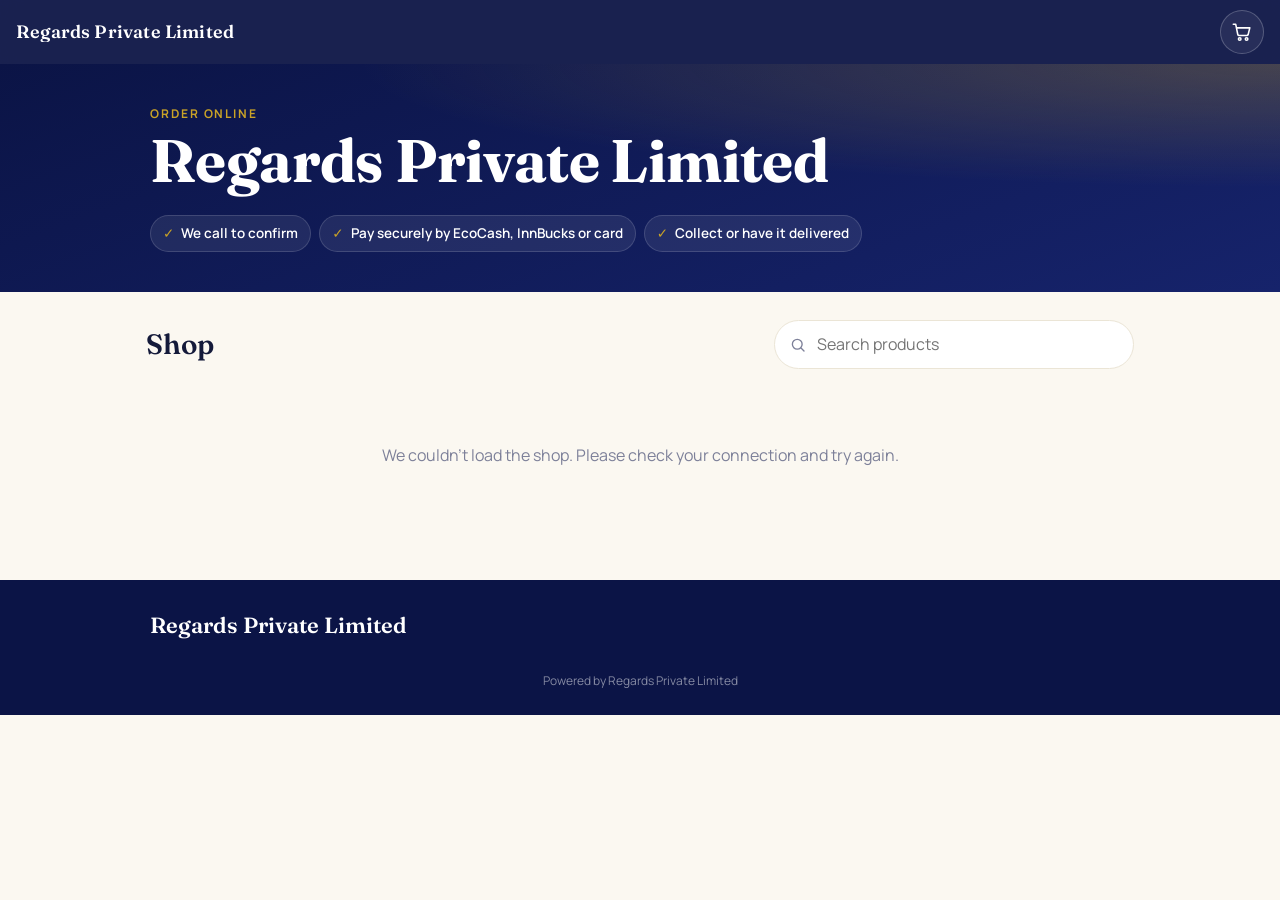
==== index.html @ db46bc03 "Regards Private Limited online shop" ====
<!doctype html>
<html lang="en">
<head>
  <meta charset="utf-8">
  <meta name="viewport" content="width=device-width, initial-scale=1, viewport-fit=cover">
  <title>Regards Private Limited · Order online</title>
  <meta name="description" content="Order from Regards Private Limited online. We call to confirm, then you pay securely by EcoCash, InnBucks or card.">
  <meta name="theme-color" content="#0B1446">

  <!-- The card a link shows on WhatsApp, Facebook and Instagram. -->
  <meta property="og:type" content="website">
  <meta property="og:title" content="Regards Private Limited · Order online">
  <meta property="og:description" content="Order from Regards Private Limited online. We call to confirm, then you pay securely by EcoCash, InnBucks or card.">
  <meta property="og:image" content="https://skiff1.github.io/shop/share.png">
  <meta property="og:url" content="https://skiff1.github.io/shop/">
  <meta name="twitter:card" content="summary_large_image">

  <link rel="icon" href="icon.png">
  <link rel="preconnect" href="https://fonts.googleapis.com">
  <link rel="preconnect" href="https://fonts.gstatic.com" crossorigin>
  <link href="https://fonts.googleapis.com/css2?family=Fraunces:opsz,wght@9..144,500;9..144,600;9..144,700&family=Manrope:wght@400;500;600;700&display=swap" rel="stylesheet">
  <link rel="stylesheet" href="shop.css">
</head>
<body>
  <header class="bar" id="top">
    <a class="brand" href="#top" aria-label="Back to the top">
      <img class="brand-logo" id="logo" alt="" hidden>
      <span class="brand-name" id="brand-name">Regards Private Limited</span>
    </a>
    <button class="basket-button" id="open-basket" type="button" aria-label="Open your basket">
      <svg viewBox="0 0 24 24" aria-hidden="true"><path d="M2.5 3.5h2.6l2.3 11.2a1.5 1.5 0 0 0 1.5 1.2h8.3a1.5 1.5 0 0 0 1.5-1.1l1.8-7.3H6"/><circle cx="9.5" cy="19.6" r="1.4"/><circle cx="17" cy="19.6" r="1.4"/></svg>
      <span class="basket-count" id="basket-count" hidden>0</span>
    </button>
  </header>

  <main>
    <section class="hero">
      <p class="eyebrow" id="branch-name">Order online</p>
      <h1 id="shop-name">Regards Private Limited</h1>
      <p class="tagline" id="tagline"></p>
      <ul class="promises">
        <li><span aria-hidden="true">✓</span> We call to confirm</li>
        <li><span aria-hidden="true">✓</span> Pay securely by EcoCash, InnBucks or card</li>
        <li><span aria-hidden="true">✓</span> Collect or have it delivered</li>
      </ul>
    </section>

    <section class="catalogue" aria-labelledby="catalogue-title">
      <div class="catalogue-head">
        <h2 id="catalogue-title">Shop</h2>
        <label class="search">
          <svg viewBox="0 0 24 24" aria-hidden="true"><circle cx="11" cy="11" r="6.5"/><path d="m16 16 4 4"/></svg>
          <input id="search" type="search" placeholder="Search products" autocomplete="off" aria-label="Search products">
        </label>
      </div>
      <div class="grid" id="grid" aria-live="polite">
        <div class="skeleton"></div><div class="skeleton"></div><div class="skeleton"></div><div class="skeleton"></div>
      </div>
      <p class="empty" id="empty" hidden></p>
    </section>
  </main>

  <footer class="footer" id="footer">
    <div class="footer-inner">
      <div>
        <p class="footer-name" id="footer-name">Regards Private Limited</p>
        <p class="footer-address" id="footer-address"></p>
      </div>
      <div class="footer-actions" id="footer-actions"></div>
    </div>
    <p class="powered">Powered by Regards Private Limited</p>
  </footer>

  <!-- The basket, sliding up from the bottom. -->
  <div class="scrim" id="scrim" hidden></div>
  <aside class="sheet" id="sheet" aria-labelledby="sheet-title" aria-modal="true" role="dialog" hidden>
    <div class="sheet-handle" aria-hidden="true"></div>
    <div class="sheet-head">
      <h2 id="sheet-title">Your basket</h2>
      <button class="close" id="close-basket" type="button" aria-label="Close">×</button>
    </div>

    <div id="basket-view">
      <ul class="lines" id="lines"></ul>
      <p class="basket-empty" id="basket-empty">Your basket is empty. Add something you like.</p>
      <div class="total-row" id="total-row"><span>Total</span><strong id="total">0.00</strong></div>

      <form class="checkout" id="checkout" novalidate>
        <h3>Your details</h3>
        <label>Name<input name="name" autocomplete="name" required maxlength="80"></label>
        <label>Phone number<input name="phone" type="tel" inputmode="tel" autocomplete="tel" required placeholder="077 123 4567"></label>
        <label>Email <span class="optional">(optional)</span><input name="email" type="email" autocomplete="email" maxlength="120"></label>
        <fieldset class="choice">
          <legend>How would you like it?</legend>
          <label><input type="radio" name="how" value="collect" checked> Collect</label>
          <label><input type="radio" name="how" value="deliver"> Deliver</label>
        </fieldset>
        <label id="address-field" hidden>Delivery address<textarea name="address" rows="2" maxlength="200" autocomplete="street-address"></textarea></label>
        <label>Anything we should know? <span class="optional">(optional)</span><textarea name="note" rows="2" maxlength="300"></textarea></label>
        <p class="form-error" id="form-error" role="alert" hidden></p>
        <button class="primary" id="place" type="submit">Place order</button>
        <p class="fine">No payment now. We'll call you to confirm, then send a secure Paynow link.</p>
      </form>
    </div>

    <div class="done" id="done" hidden>
      <div class="done-mark" aria-hidden="true">✓</div>
      <h3>Thank you!</h3>
      <p id="done-text"></p>
      <button class="primary" id="done-close" type="button">Keep shopping</button>
    </div>
  </aside>

  <div class="toast" id="toast" role="status" hidden></div>

  <script src="config.js"></script>
  <script src="shop.js"></script>
</body>
</html>
---- shop.css ----
/* The online shop page: deep navy and gold on warm ivory, as the shop's
   own app. Fraunces for headings, Manrope for everything read. */

:root {
  --ink: #141a3a;
  --ink-soft: #4a5072;
  --muted: #7d8099;
  --paper: #fbf8f1;
  --card: #ffffff;
  --line: #ebe5d6;
  --navy: #0b1446;
  --navy-2: #16236b;
  --gold: #c9a227;
  --gold-soft: #f4ead0;
  --good: #1f7a4d;
  --bad: #b3261e;
  --radius: 18px;
  --shadow: 0 1px 2px rgba(20, 26, 58, .05), 0 8px 24px rgba(20, 26, 58, .07);
  --display: "Fraunces", Georgia, "Times New Roman", serif;
  --body: "Manrope", system-ui, -apple-system, "Segoe UI", Roboto, sans-serif;
}

* { box-sizing: border-box; }
html { -webkit-text-size-adjust: 100%; scroll-behavior: smooth; }
body {
  margin: 0;
  font: 400 16px/1.55 var(--body);
  color: var(--ink);
  background: var(--paper);
  -webkit-font-smoothing: antialiased;
}
img { display: block; max-width: 100%; }
button, input, textarea { font: inherit; color: inherit; }
button { cursor: pointer; }
[hidden] { display: none !important; }

/* --- The bar --- */
.bar {
  position: sticky; top: 0; z-index: 20;
  display: flex; align-items: center; justify-content: space-between;
  padding: 10px max(16px, env(safe-area-inset-left));
  background: rgba(11, 20, 70, .94);
  backdrop-filter: saturate(1.4) blur(10px);
  -webkit-backdrop-filter: saturate(1.4) blur(10px);
  color: #fff;
}
.brand { display: flex; align-items: center; gap: 10px; color: inherit; text-decoration: none; min-width: 0; }
.brand-logo { height: 34px; width: auto; max-width: 120px; object-fit: contain; border-radius: 8px; background: #fff; padding: 3px; }
.brand-name { font: 600 18px/1.1 var(--display); letter-spacing: .01em; white-space: nowrap; overflow: hidden; text-overflow: ellipsis; }
.basket-button {
  position: relative; display: grid; place-items: center;
  width: 44px; height: 44px; border-radius: 50%;
  border: 1px solid rgba(255, 255, 255, .22); background: rgba(255, 255, 255, .06);
  transition: background .2s;
}
.basket-button:hover { background: rgba(255, 255, 255, .14); }
.basket-button svg { width: 22px; height: 22px; fill: none; stroke: #fff; stroke-width: 1.7; stroke-linejoin: round; stroke-linecap: round; }
.basket-count {
  position: absolute; top: -4px; right: -4px; min-width: 20px; height: 20px; padding: 0 6px;
  border-radius: 10px; background: var(--gold); color: var(--navy);
  font: 700 12px/20px var(--body); text-align: center;
}
.basket-count.bump { animation: bump .35s ease; }
@keyframes bump { 40% { transform: scale(1.35); } }

/* --- The hero --- */
.hero {
  position: relative; overflow: hidden;
  padding: 44px max(20px, calc((100% - 980px) / 2)) 40px;
  background:
    radial-gradient(120% 90% at 100% 0%, rgba(201, 162, 39, .28), transparent 60%),
    linear-gradient(160deg, var(--navy) 0%, var(--navy-2) 100%);
  color: #fff;
}
.eyebrow { margin: 0 0 10px; font: 700 12px/1 var(--body); letter-spacing: .16em; text-transform: uppercase; color: var(--gold); }
.hero h1 { margin: 0; font: 700 clamp(34px, 9vw, 60px)/1.02 var(--display); letter-spacing: -.01em; }
.tagline { margin: 14px 0 0; max-width: 38ch; font-size: clamp(17px, 4.4vw, 20px); color: rgba(255, 255, 255, .86); }
.tagline:empty { display: none; }
.promises { display: flex; flex-wrap: wrap; gap: 8px; list-style: none; padding: 0; margin: 24px 0 0; }
.promises li {
  font-size: 13.5px; font-weight: 600; padding: 7px 12px; border-radius: 999px;
  background: rgba(255, 255, 255, .08); border: 1px solid rgba(255, 255, 255, .14);
}
.promises span { color: var(--gold); margin-right: 4px; }

/* --- The catalogue --- */
.catalogue { max-width: 1020px; margin: 0 auto; padding: 28px 16px 56px; }
.catalogue-head > * { min-width: 0; }
.catalogue-head { display: flex; flex-wrap: wrap; align-items: center; justify-content: space-between; gap: 12px; margin-bottom: 18px; }
.catalogue-head h2 { margin: 0; font: 600 28px/1.1 var(--display); }
.search {
  display: flex; align-items: center; gap: 8px; flex: 1 1 220px; max-width: 360px;
  padding: 10px 14px; border-radius: 999px; background: var(--card); border: 1px solid var(--line);
}
.search:focus-within { border-color: var(--gold); box-shadow: 0 0 0 3px var(--gold-soft); }
.search svg { width: 18px; height: 18px; flex: none; fill: none; stroke: var(--muted); stroke-width: 1.8; stroke-linecap: round; }
.search input { flex: 1; min-width: 0; border: 0; outline: 0; background: transparent; }

.grid { display: grid; gap: 14px; grid-template-columns: repeat(2, minmax(0, 1fr)); }
@media (min-width: 680px) { .grid { grid-template-columns: repeat(3, minmax(0, 1fr)); gap: 18px; } }
@media (min-width: 980px) { .grid { grid-template-columns: repeat(4, minmax(0, 1fr)); } }

.product {
  display: flex; flex-direction: column; overflow: hidden;
  background: var(--card); border-radius: var(--radius); box-shadow: var(--shadow);
  transition: transform .2s ease, box-shadow .2s ease;
  animation: rise .4s ease both;
}
.product:hover { transform: translateY(-2px); box-shadow: 0 2px 4px rgba(20, 26, 58, .06), 0 14px 32px rgba(20, 26, 58, .1); }
@keyframes rise { from { opacity: 0; transform: translateY(8px); } }
.photo { position: relative; aspect-ratio: 1 / 1; background: #f3efe4; }
.photo img { width: 100%; height: 100%; object-fit: cover; opacity: 0; transition: opacity .35s; }
.photo img.loaded { opacity: 1; }
.placeholder {
  position: absolute; inset: 0; display: grid; place-items: center; padding: 14px; text-align: center;
  background: linear-gradient(150deg, #f6f0e0, #ede4cc);
  font: 600 clamp(40px, 12vw, 64px)/1 var(--display); color: #b3922e; letter-spacing: .02em;
}
.sold-out-tag {
  position: absolute; left: 10px; top: 10px; padding: 4px 9px; border-radius: 999px;
  background: rgba(20, 26, 58, .82); color: #fff; font-size: 11.5px; font-weight: 700; letter-spacing: .04em;
}
.product.out .photo img, .product.out .placeholder { filter: grayscale(.85); opacity: .6; }
.product-body { display: flex; flex-direction: column; gap: 6px; padding: 12px 14px 14px; flex: 1; }
.product-name { margin: 0; font-weight: 600; font-size: 15px; line-height: 1.3; display: -webkit-box; -webkit-line-clamp: 2; -webkit-box-orient: vertical; overflow: hidden; }
.product-foot { margin-top: auto; display: flex; align-items: center; justify-content: space-between; gap: 8px; }
.price { font: 700 17px/1 var(--body); }
.add {
  flex: none; height: 36px; padding: 0 14px; border-radius: 999px; border: 0;
  background: var(--navy); color: #fff; font-weight: 700; font-size: 14px;
  transition: background .15s, transform .1s;
}
.add:hover { background: var(--navy-2); }
.add:active { transform: scale(.96); }
.add.in { background: var(--gold); color: var(--navy); }
.add:disabled { background: #e6e2d8; color: var(--muted); cursor: not-allowed; }

.skeleton { aspect-ratio: 3 / 4; border-radius: var(--radius); background: linear-gradient(100deg, #f0ebde 40%, #f8f4ea 50%, #f0ebde 60%) 0 0 / 300% 100%; animation: shimmer 1.3s linear infinite; }
@keyframes shimmer { to { background-position: -150% 0; } }
.empty { text-align: center; color: var(--muted); padding: 40px 0; }

/* --- The footer --- */
.footer { background: var(--navy); color: rgba(255, 255, 255, .8); padding: 32px 20px calc(24px + env(safe-area-inset-bottom)); }
.footer-inner { max-width: 980px; margin: 0 auto; display: flex; flex-wrap: wrap; gap: 20px; justify-content: space-between; align-items: flex-start; }
.footer-name { margin: 0; font: 600 22px/1.2 var(--display); color: #fff; }
.footer-address { margin: 6px 0 0; white-space: pre-line; font-size: 14px; }
.footer-actions { display: flex; flex-wrap: wrap; gap: 10px; }
.chip-link {
  display: inline-flex; align-items: center; gap: 8px; padding: 10px 16px; border-radius: 999px;
  color: #fff; text-decoration: none; font-weight: 600; font-size: 14px;
  border: 1px solid rgba(255, 255, 255, .25);
}
.chip-link:hover { background: rgba(255, 255, 255, .08); }
.chip-link.whatsapp { background: #1f9d55; border-color: #1f9d55; }
.powered { max-width: 980px; margin: 28px auto 0; font-size: 12px; color: rgba(255, 255, 255, .5); text-align: center; }

/* --- The basket sheet --- */
.scrim { position: fixed; inset: 0; z-index: 30; background: rgba(11, 20, 70, .45); animation: fade .2s ease; }
@keyframes fade { from { opacity: 0; } }
.sheet {
  position: fixed; z-index: 31; left: 0; right: 0; bottom: 0;
  max-height: 92vh; overflow-y: auto; overscroll-behavior: contain;
  background: var(--paper); border-radius: 24px 24px 0 0;
  padding: 8px 18px calc(22px + env(safe-area-inset-bottom));
  box-shadow: 0 -10px 40px rgba(11, 20, 70, .25);
  animation: up .28s cubic-bezier(.2, .8, .2, 1);
}
@media (min-width: 680px) { .sheet { left: auto; right: 20px; bottom: 20px; width: 440px; border-radius: 24px; max-height: calc(100vh - 40px); } }
@keyframes up { from { transform: translateY(40px); opacity: 0; } }
.sheet-handle { width: 40px; height: 4px; border-radius: 2px; background: #d9d2bf; margin: 4px auto 10px; }
@media (min-width: 680px) { .sheet-handle { display: none; } }
.sheet-head { display: flex; align-items: center; justify-content: space-between; }
.sheet-head h2 { margin: 0; font: 600 24px/1.2 var(--display); }
.close { width: 38px; height: 38px; border-radius: 50%; border: 0; background: #efe9da; font-size: 22px; line-height: 1; }

.lines { list-style: none; padding: 0; margin: 14px 0 0; }
.line { display: grid; grid-template-columns: 52px 1fr auto; gap: 12px; align-items: center; padding: 10px 0; border-bottom: 1px solid var(--line); }
.line-thumb { width: 52px; height: 52px; border-radius: 12px; overflow: hidden; background: #efe8d6; display: grid; place-items: center; font: 600 18px var(--display); color: #8a7330; }
.line-thumb img { width: 100%; height: 100%; object-fit: cover; }
.line-name { font-weight: 600; font-size: 14.5px; line-height: 1.3; }
.line-price { font-size: 13px; color: var(--muted); }
.stepper { display: inline-flex; align-items: center; border: 1px solid var(--line); border-radius: 999px; background: var(--card); }
.stepper button { width: 32px; height: 32px; border: 0; background: transparent; font-size: 18px; line-height: 1; }
.stepper span { min-width: 22px; text-align: center; font-weight: 700; font-size: 14px; }
.basket-empty { color: var(--muted); padding: 18px 0 6px; }
.total-row { display: flex; justify-content: space-between; align-items: baseline; padding: 14px 0 4px; font-size: 17px; }
.total-row strong { font-size: 22px; }

.checkout { margin-top: 14px; display: grid; gap: 12px; }
.checkout h3 { margin: 6px 0 0; font: 600 19px/1.2 var(--display); }
.checkout label { display: grid; gap: 5px; font-size: 13.5px; font-weight: 600; color: var(--ink-soft); }
.optional { font-weight: 400; color: var(--muted); }
.checkout input:not([type=radio]), .checkout textarea {
  width: 100%; padding: 12px 14px; border-radius: 12px; border: 1px solid var(--line); background: var(--card);
  font-size: 16px; font-weight: 400; color: var(--ink); outline: 0; resize: vertical;
}
.checkout input:focus, .checkout textarea:focus { border-color: var(--gold); box-shadow: 0 0 0 3px var(--gold-soft); }
.choice { border: 0; padding: 0; margin: 0; display: flex; gap: 8px; }
.choice legend { font-size: 13.5px; font-weight: 600; color: var(--ink-soft); margin-bottom: 6px; padding: 0; }
.choice label { flex: 1; display: flex; align-items: center; justify-content: center; gap: 8px; padding: 11px; border-radius: 12px; border: 1px solid var(--line); background: var(--card); color: var(--ink); cursor: pointer; }
.choice label:has(input:checked) { border-color: var(--navy); box-shadow: inset 0 0 0 1px var(--navy); }
.choice input { accent-color: var(--navy); }
.form-error { margin: 0; padding: 10px 12px; border-radius: 10px; background: #fbeceb; color: var(--bad); font-size: 14px; font-weight: 600; }
.primary {
  height: 52px; border: 0; border-radius: 14px; background: var(--navy); color: #fff;
  font-weight: 700; font-size: 16px; letter-spacing: .01em; transition: background .15s;
}
.primary:hover { background: var(--navy-2); }
.primary:disabled { opacity: .55; cursor: wait; }
.fine { margin: 0; text-align: center; font-size: 13px; color: var(--muted); }

.done { text-align: center; padding: 24px 6px 8px; }
.done-mark { width: 64px; height: 64px; margin: 0 auto 12px; border-radius: 50%; display: grid; place-items: center; background: var(--gold-soft); color: var(--gold); font-size: 30px; font-weight: 700; }
.done h3 { margin: 0 0 6px; font: 600 26px/1.2 var(--display); }
.done p { color: var(--ink-soft); margin: 0 0 20px; }
.done .primary { width: 100%; }

.toast {
  position: fixed; left: 50%; bottom: calc(22px + env(safe-area-inset-bottom)); z-index: 40;
  transform: translateX(-50%); padding: 11px 18px; border-radius: 999px;
  background: var(--navy); color: #fff; font-weight: 600; font-size: 14px; box-shadow: var(--shadow);
  animation: up .25s ease;
}

@media (prefers-reduced-motion: reduce) {
  *, *::before, *::after { animation: none !important; transition: none !important; }
}
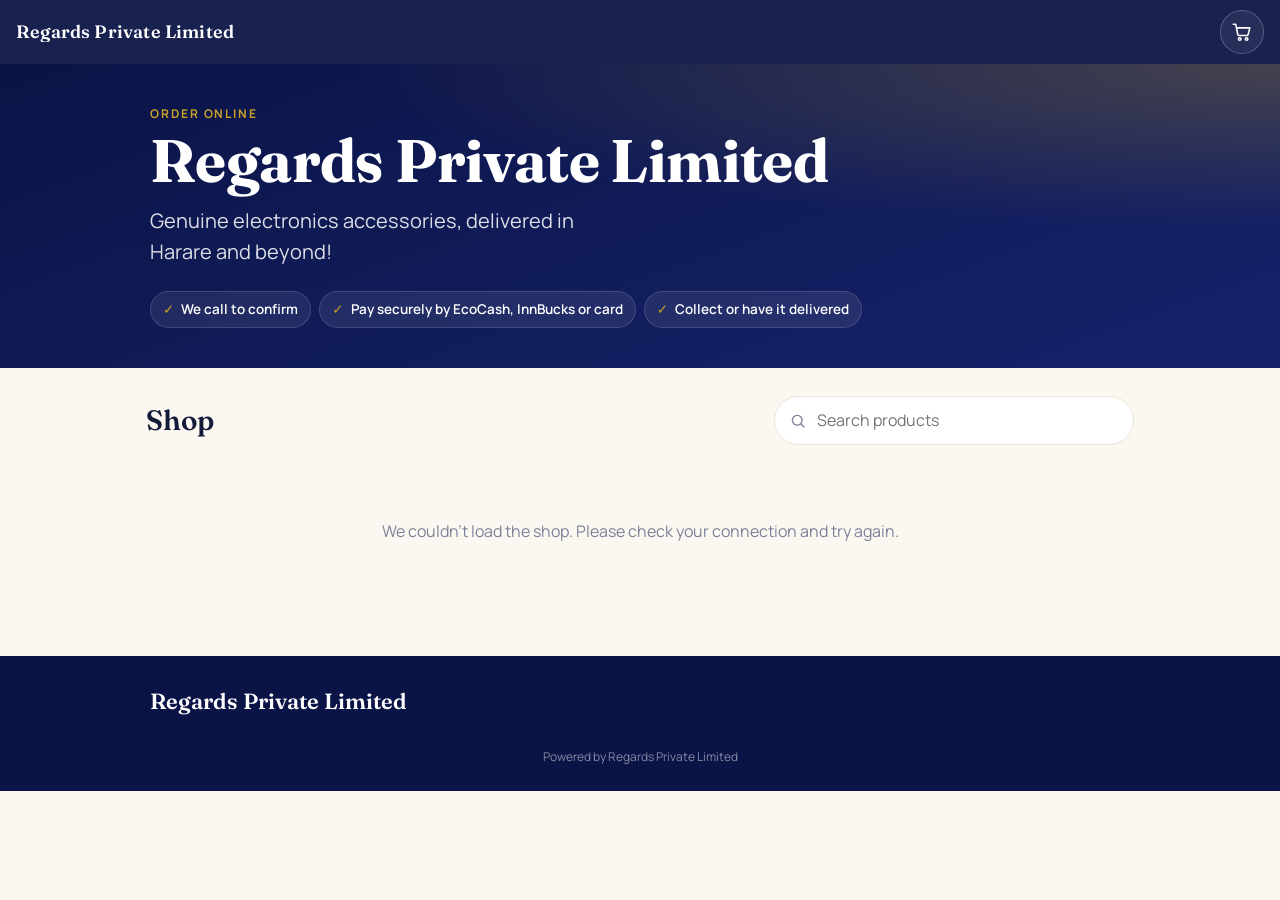
==== commit 1264780a: "Share card with the shop's tagline" ====
--- a/index.html
+++ b/index.html
@@ -4,13 +4,13 @@
   <meta charset="utf-8">
   <meta name="viewport" content="width=device-width, initial-scale=1, viewport-fit=cover">
   <title>Regards Private Limited · Order online</title>
-  <meta name="description" content="Order from Regards Private Limited online. We call to confirm, then you pay securely by EcoCash, InnBucks or card.">
+  <meta name="description" content="Genuine electronics accessories, delivered in Harare and beyond!">
   <meta name="theme-color" content="#0B1446">
 
   <!-- The card a link shows on WhatsApp, Facebook and Instagram. -->
   <meta property="og:type" content="website">
   <meta property="og:title" content="Regards Private Limited · Order online">
-  <meta property="og:description" content="Order from Regards Private Limited online. We call to confirm, then you pay securely by EcoCash, InnBucks or card.">
+  <meta property="og:description" content="Genuine electronics accessories, delivered in Harare and beyond!">
   <meta property="og:image" content="https://skiff1.github.io/shop/share.png">
   <meta property="og:url" content="https://skiff1.github.io/shop/">
   <meta name="twitter:card" content="summary_large_image">
@@ -37,7 +37,7 @@
     <section class="hero">
       <p class="eyebrow" id="branch-name">Order online</p>
       <h1 id="shop-name">Regards Private Limited</h1>
-      <p class="tagline" id="tagline"></p>
+      <p class="tagline" id="tagline">Genuine electronics accessories, delivered in Harare and beyond!</p>
       <ul class="promises">
         <li><span aria-hidden="true">✓</span> We call to confirm</li>
         <li><span aria-hidden="true">✓</span> Pay securely by EcoCash, InnBucks or card</li>
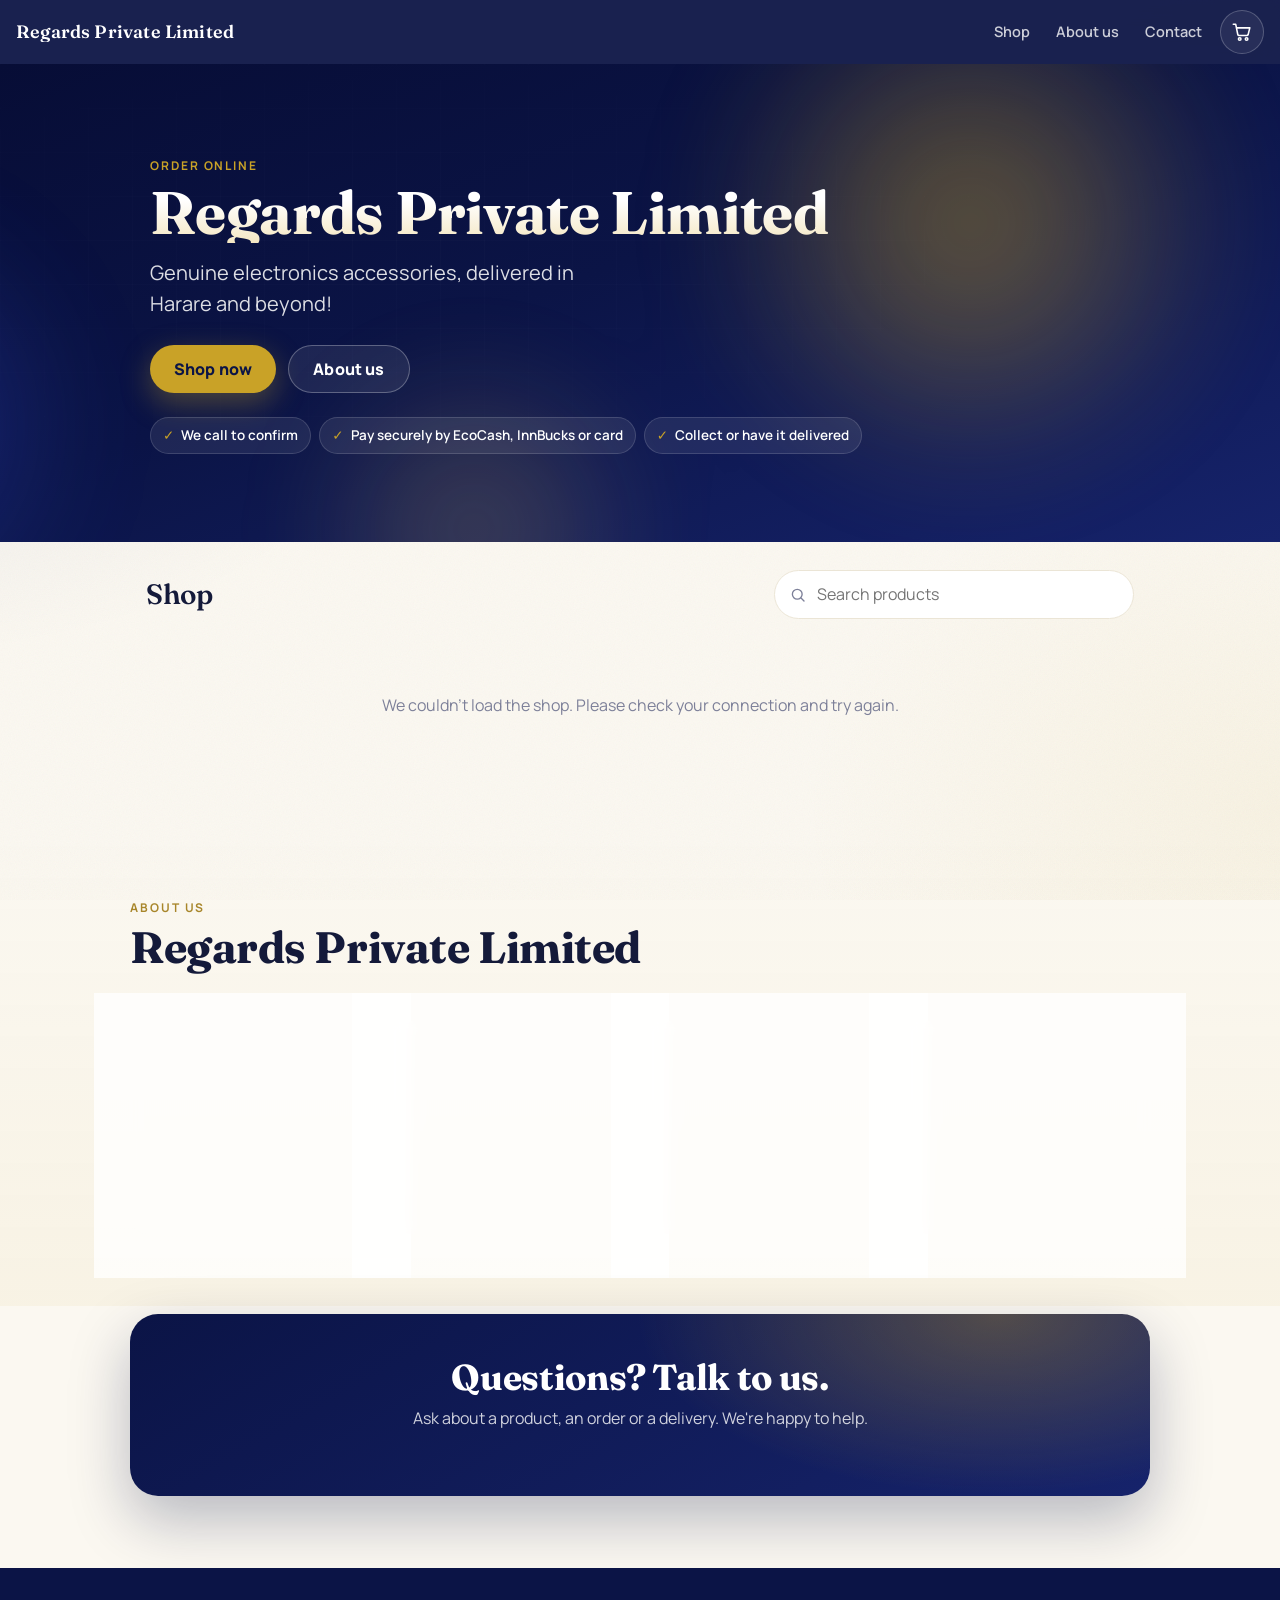
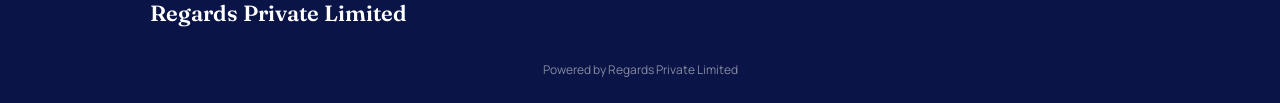
==== commit 7db78b93: "A fuller shop: about us, contact, motion and depth" ====
--- a/index.html
+++ b/index.html
@@ -27,6 +27,11 @@
       <img class="brand-logo" id="logo" alt="" hidden>
       <span class="brand-name" id="brand-name">Regards Private Limited</span>
     </a>
+    <nav class="nav" aria-label="Sections">
+      <a href="#shop">Shop</a>
+      <a href="#about">About us</a>
+      <a href="#contact">Contact</a>
+    </nav>
     <button class="basket-button" id="open-basket" type="button" aria-label="Open your basket">
       <svg viewBox="0 0 24 24" aria-hidden="true"><path d="M2.5 3.5h2.6l2.3 11.2a1.5 1.5 0 0 0 1.5 1.2h8.3a1.5 1.5 0 0 0 1.5-1.1l1.8-7.3H6"/><circle cx="9.5" cy="19.6" r="1.4"/><circle cx="17" cy="19.6" r="1.4"/></svg>
       <span class="basket-count" id="basket-count" hidden>0</span>
@@ -35,17 +40,26 @@
 
   <main>
     <section class="hero">
-      <p class="eyebrow" id="branch-name">Order online</p>
-      <h1 id="shop-name">Regards Private Limited</h1>
-      <p class="tagline" id="tagline">Genuine electronics accessories, delivered in Harare and beyond!</p>
-      <ul class="promises">
-        <li><span aria-hidden="true">✓</span> We call to confirm</li>
-        <li><span aria-hidden="true">✓</span> Pay securely by EcoCash, InnBucks or card</li>
-        <li><span aria-hidden="true">✓</span> Collect or have it delivered</li>
-      </ul>
+      <!-- Slowly drifting light behind the header, and a fine grid over it. -->
+      <div class="aurora" aria-hidden="true"><span></span><span></span><span></span></div>
+      <div class="hero-grid" aria-hidden="true"></div>
+      <div class="hero-inner">
+        <p class="eyebrow rise" id="branch-name">Order online</p>
+        <h1 class="rise" id="shop-name">Regards Private Limited</h1>
+        <p class="tagline rise" id="tagline">Genuine electronics accessories, delivered in Harare and beyond!</p>
+        <div class="hero-actions rise">
+          <a class="cta" href="#shop">Shop now</a>
+          <a class="cta ghost" href="#about">About us</a>
+        </div>
+        <ul class="promises rise">
+          <li><span aria-hidden="true">✓</span> We call to confirm</li>
+          <li><span aria-hidden="true">✓</span> Pay securely by EcoCash, InnBucks or card</li>
+          <li><span aria-hidden="true">✓</span> Collect or have it delivered</li>
+        </ul>
+      </div>
     </section>
 
-    <section class="catalogue" aria-labelledby="catalogue-title">
+    <section class="catalogue" id="shop" aria-labelledby="catalogue-title">
       <div class="catalogue-head">
         <h2 id="catalogue-title">Shop</h2>
         <label class="search">
@@ -57,6 +71,46 @@
         <div class="skeleton"></div><div class="skeleton"></div><div class="skeleton"></div><div class="skeleton"></div>
       </div>
       <p class="empty" id="empty" hidden></p>
+    </section>
+
+    <section class="about" id="about" aria-labelledby="about-title">
+      <div class="about-inner">
+        <div class="about-copy reveal">
+          <p class="eyebrow dark">About us</p>
+          <h2 id="about-title">Regards Private Limited</h2>
+          <div class="about-text" id="about-text"></div>
+        </div>
+        <ul class="values">
+          <li class="reveal">
+            <svg viewBox="0 0 24 24" aria-hidden="true"><path d="M12 3l7 3v5c0 4.5-3 8.3-7 10-4-1.7-7-5.5-7-10V6l7-3z"/><path d="m8.5 12 2.5 2.5 4.5-5"/></svg>
+            <h3>Genuine products</h3><p>The real thing, sold by a registered business.</p>
+          </li>
+          <li class="reveal">
+            <svg viewBox="0 0 24 24" aria-hidden="true"><path d="M5 4h4l2 5-2.5 1.5a11 11 0 0 0 5 5L15 13l5 2v4a2 2 0 0 1-2 2A16 16 0 0 1 3 6a2 2 0 0 1 2-2"/></svg>
+            <h3>We call to confirm</h3><p>A real person checks your order with you before anything is paid.</p>
+          </li>
+          <li class="reveal">
+            <svg viewBox="0 0 24 24" aria-hidden="true"><rect x="3" y="6" width="18" height="13" rx="2"/><path d="M3 10h18M7 15h4"/></svg>
+            <h3>Pay securely</h3><p>EcoCash, InnBucks or card, through a secure Paynow link.</p>
+          </li>
+          <li class="reveal">
+            <svg viewBox="0 0 24 24" aria-hidden="true"><path d="M3 7h11v9H3zM14 10h4l3 3v3h-7"/><circle cx="7" cy="17.5" r="1.8"/><circle cx="17" cy="17.5" r="1.8"/></svg>
+            <h3>Collect or delivered</h3><p>Pick it up at one of our shops, or have it brought to you.</p>
+          </li>
+        </ul>
+        <div class="shops reveal" id="shops" hidden>
+          <h3>Our shops</h3>
+          <ul id="shop-list"></ul>
+        </div>
+      </div>
+    </section>
+
+    <section class="contact" id="contact" aria-labelledby="contact-title">
+      <div class="contact-inner reveal">
+        <h2 id="contact-title">Questions? Talk to us.</h2>
+        <p>Ask about a product, an order or a delivery. We're happy to help.</p>
+        <div class="contact-actions" id="contact-actions"></div>
+      </div>
     </section>
   </main>
 
@@ -95,6 +149,8 @@
           <label><input type="radio" name="how" value="collect" checked> Collect</label>
           <label><input type="radio" name="how" value="deliver"> Deliver</label>
         </fieldset>
+        <label id="collect-field">Collect from<select name="collect" id="collect"></select></label>
+        <p class="form-note" id="collect-note" hidden></p>
         <label id="address-field" hidden>Delivery address<textarea name="address" rows="2" maxlength="200" autocomplete="street-address"></textarea></label>
         <label>Anything we should know? <span class="optional">(optional)</span><textarea name="note" rows="2" maxlength="300"></textarea></label>
         <p class="form-error" id="form-error" role="alert" hidden></p>
--- a/shop.css
+++ b/shop.css
@@ -121,6 +121,17 @@
   background: rgba(20, 26, 58, .82); color: #fff; font-size: 11.5px; font-weight: 700; letter-spacing: .04em;
 }
 .product.out .photo img, .product.out .placeholder { filter: grayscale(.85); opacity: .6; }
+.soon-tag {
+  position: absolute; left: 10px; top: 10px; padding: 4px 10px; border-radius: 999px;
+  background: var(--gold); color: var(--navy); font-size: 11.5px; font-weight: 800; letter-spacing: .05em;
+  text-transform: uppercase; box-shadow: 0 2px 8px rgba(201, 162, 39, .35);
+}
+.product.soon { outline: 1px solid rgba(201, 162, 39, .45); outline-offset: -1px; }
+.expected { margin: -2px 0 0; font-size: 12.5px; font-weight: 600; color: #8a7330; }
+.add.ask {
+  display: inline-flex; align-items: center; text-decoration: none; background: #1f9d55; color: #fff; font-size: 13px;
+}
+.add.ask:hover { background: #188647; }
 .product-body { display: flex; flex-direction: column; gap: 6px; padding: 12px 14px 14px; flex: 1; }
 .product-name { margin: 0; font-weight: 600; font-size: 15px; line-height: 1.3; display: -webkit-box; -webkit-line-clamp: 2; -webkit-box-orient: vertical; overflow: hidden; }
 .product-foot { margin-top: auto; display: flex; align-items: center; justify-content: space-between; gap: 8px; }
@@ -200,6 +211,11 @@
 .choice label { flex: 1; display: flex; align-items: center; justify-content: center; gap: 8px; padding: 11px; border-radius: 12px; border: 1px solid var(--line); background: var(--card); color: var(--ink); cursor: pointer; }
 .choice label:has(input:checked) { border-color: var(--navy); box-shadow: inset 0 0 0 1px var(--navy); }
 .choice input { accent-color: var(--navy); }
+.checkout select {
+  width: 100%; padding: 12px 14px; border-radius: 12px; border: 1px solid var(--line); background: var(--card);
+  font-size: 16px; font-weight: 400; color: var(--ink);
+}
+.form-note { margin: 0; font-size: 13.5px; color: #8a7330; font-weight: 600; }
 .form-error { margin: 0; padding: 10px 12px; border-radius: 10px; background: #fbeceb; color: var(--bad); font-size: 14px; font-weight: 600; }
 .primary {
   height: 52px; border: 0; border-radius: 14px; background: var(--navy); color: #fff;
@@ -225,3 +241,132 @@
 @media (prefers-reduced-motion: reduce) {
   *, *::before, *::after { animation: none !important; transition: none !important; }
 }
+
+/* Coming soon: the price, then the WhatsApp button on a row of its own. */
+.product.soon .product-foot { flex-wrap: wrap; row-gap: 8px; }
+.product.soon .add.ask { width: 100%; justify-content: center; }
+
+/* ====================================================================
+   Depth and motion: a page with atmosphere, not a flat form.
+   ==================================================================== */
+
+/* The page: warm ivory with soft glows and a fine grain, never flat. */
+body {
+  background:
+    radial-gradient(1200px 600px at 110% -10%, rgba(201, 162, 39, .10), transparent 60%),
+    radial-gradient(900px 500px at -10% 40%, rgba(22, 35, 107, .07), transparent 60%),
+    radial-gradient(800px 600px at 100% 90%, rgba(201, 162, 39, .07), transparent 60%),
+    var(--paper);
+  background-attachment: fixed;
+}
+body::before {
+  content: ""; position: fixed; inset: 0; z-index: 0; pointer-events: none; opacity: .05;
+  background-image: url("data:image/svg+xml;utf8,<svg xmlns='http://www.w3.org/2000/svg' width='160' height='160'><filter id='n'><feTurbulence type='fractalNoise' baseFrequency='.85' numOctaves='3' stitchTiles='stitch'/></filter><rect width='100%' height='100%' filter='url(%23n)'/></svg>");
+}
+main, .footer { position: relative; z-index: 1; }
+
+/* The bar: glassy, firmer once scrolled; section links on wider screens. */
+.bar { transition: background .3s ease, box-shadow .3s ease; }
+body.scrolled .bar { background: rgba(8, 14, 52, .97); box-shadow: 0 6px 24px rgba(8, 14, 52, .25); }
+.nav { display: none; gap: 26px; margin-left: auto; margin-right: 18px; }
+.nav a { color: rgba(255, 255, 255, .78); text-decoration: none; font-weight: 600; font-size: 14.5px; position: relative; }
+.nav a::after {
+  content: ""; position: absolute; left: 0; right: 0; bottom: -6px; height: 2px; border-radius: 2px;
+  background: var(--gold); transform: scaleX(0); transform-origin: left; transition: transform .25s ease;
+}
+.nav a:hover { color: #fff; }
+.nav a:hover::after { transform: scaleX(1); }
+@media (min-width: 720px) { .nav { display: flex; } }
+
+/* The hero: drifting aurora light under a fine grid. */
+.hero { padding: 0; isolation: isolate; background: linear-gradient(160deg, #070d36 0%, #0b1446 45%, #16236b 100%); }
+.hero-inner { position: relative; z-index: 2; padding: 64px max(20px, calc((100% - 980px) / 2)) 56px; }
+@media (min-width: 720px) { .hero-inner { padding-top: 96px; padding-bottom: 88px; } }
+.aurora { position: absolute; inset: -20%; z-index: 0; filter: blur(60px); opacity: .9; }
+.aurora span { position: absolute; border-radius: 50%; mix-blend-mode: screen; will-change: transform; }
+.aurora span:nth-child(1) { width: 46vmax; height: 46vmax; left: 52%; top: -6%; background: radial-gradient(circle, rgba(201, 162, 39, .55), transparent 65%); animation: drift-a 22s ease-in-out infinite alternate; }
+.aurora span:nth-child(2) { width: 40vmax; height: 40vmax; left: -8%; top: 30%; background: radial-gradient(circle, rgba(64, 98, 255, .42), transparent 65%); animation: drift-b 26s ease-in-out infinite alternate; }
+.aurora span:nth-child(3) { width: 30vmax; height: 30vmax; left: 30%; top: 55%; background: radial-gradient(circle, rgba(242, 203, 92, .30), transparent 65%); animation: drift-c 30s ease-in-out infinite alternate; }
+@keyframes drift-a { to { transform: translate(-14%, 12%) scale(1.15); } }
+@keyframes drift-b { to { transform: translate(18%, -10%) scale(1.1); } }
+@keyframes drift-c { to { transform: translate(-10%, -18%) scale(1.2); } }
+.hero-grid {
+  position: absolute; inset: 0; z-index: 1; opacity: .35;
+  background-image: linear-gradient(rgba(255, 255, 255, .05) 1px, transparent 1px),
+                    linear-gradient(90deg, rgba(255, 255, 255, .05) 1px, transparent 1px);
+  background-size: 44px 44px;
+  mask-image: radial-gradient(ellipse at 30% 40%, #000 0%, transparent 75%);
+  -webkit-mask-image: radial-gradient(ellipse at 30% 40%, #000 0%, transparent 75%);
+}
+.hero h1 { background: linear-gradient(180deg, #fff 30%, #f4e7c3 100%); -webkit-background-clip: text; background-clip: text; color: transparent; }
+.hero-actions { display: flex; flex-wrap: wrap; gap: 12px; margin-top: 26px; }
+.cta {
+  display: inline-flex; align-items: center; justify-content: center; height: 48px; padding: 0 24px; border-radius: 999px;
+  background: var(--gold); color: var(--navy); font-weight: 800; text-decoration: none; letter-spacing: .01em;
+  box-shadow: 0 10px 30px rgba(201, 162, 39, .35); transition: transform .2s ease, box-shadow .2s ease;
+}
+.cta:hover { transform: translateY(-2px); box-shadow: 0 14px 36px rgba(201, 162, 39, .45); }
+.cta.ghost { background: rgba(255, 255, 255, .08); color: #fff; border: 1px solid rgba(255, 255, 255, .28); box-shadow: none; }
+.cta.ghost:hover { background: rgba(255, 255, 255, .14); }
+
+/* Entrance: the hero's lines rise in, one after another. */
+.rise { opacity: 0; transform: translateY(18px); transition: opacity .8s cubic-bezier(.2, .8, .2, 1), transform .8s cubic-bezier(.2, .8, .2, 1); }
+body.ready .rise { opacity: 1; transform: none; }
+body.ready .rise:nth-child(2) { transition-delay: .08s; }
+body.ready .rise:nth-child(3) { transition-delay: .16s; }
+body.ready .rise:nth-child(4) { transition-delay: .24s; }
+body.ready .rise:nth-child(5) { transition-delay: .32s; }
+
+/* Scroll reveal: cards and sections fade up as they come into view. */
+.reveal { opacity: 0; transform: translateY(22px); transition: opacity .7s cubic-bezier(.2, .8, .2, 1), transform .7s cubic-bezier(.2, .8, .2, 1); }
+.reveal.shown { opacity: 1; transform: none; }
+.product { animation: none; }
+.product.reveal.shown:hover { transform: translateY(-4px); }
+.photo { overflow: hidden; }
+.photo img, .placeholder { transition: transform .6s cubic-bezier(.2, .8, .2, 1), opacity .35s; }
+.product:hover .photo img, .product:hover .placeholder { transform: scale(1.06); }
+.catalogue-head h2, .about h2, .contact h2 { letter-spacing: -.01em; }
+.catalogue { scroll-margin-top: 70px; }
+
+/* About us. */
+.about { scroll-margin-top: 60px; padding: 72px 16px; background: linear-gradient(180deg, transparent, rgba(201, 162, 39, .06)); }
+.about-inner { max-width: 1020px; margin: 0 auto; display: grid; gap: 36px; }
+.eyebrow.dark { color: #a8862a; margin-bottom: 10px; }
+.about h2 { margin: 0 0 14px; font: 700 clamp(30px, 6vw, 44px)/1.08 var(--display); }
+.about-text p { margin: 0 0 14px; font-size: 17px; line-height: 1.7; color: var(--ink-soft); max-width: 62ch; }
+.values { list-style: none; margin: 0; padding: 0; display: grid; gap: 14px; grid-template-columns: repeat(auto-fit, minmax(150px, 1fr)); }
+.values li {
+  padding: 22px; border-radius: var(--radius); background: rgba(255, 255, 255, .78);
+  border: 1px solid rgba(201, 162, 39, .22); box-shadow: var(--shadow); backdrop-filter: blur(6px);
+}
+.values li:nth-child(2) { transition-delay: .08s; }
+.values li:nth-child(3) { transition-delay: .16s; }
+.values li:nth-child(4) { transition-delay: .24s; }
+.values svg { width: 34px; height: 34px; fill: none; stroke: var(--gold); stroke-width: 1.6; stroke-linecap: round; stroke-linejoin: round; padding: 8px; border-radius: 12px; background: var(--gold-soft); box-sizing: content-box; }
+.values h3 { margin: 14px 0 6px; font: 600 18px/1.25 var(--display); }
+.values p { margin: 0; color: var(--ink-soft); font-size: 14.5px; line-height: 1.55; }
+.shops h3 { margin: 0 0 12px; font: 600 20px/1.2 var(--display); }
+.shops ul { list-style: none; margin: 0; padding: 0; display: flex; flex-wrap: wrap; gap: 10px; }
+.shops li {
+  padding: 10px 16px 10px 36px; border-radius: 999px; background: var(--card); border: 1px solid var(--line);
+  font-weight: 600; position: relative; box-shadow: 0 1px 2px rgba(20, 26, 58, .05);
+}
+.shops li::before { content: ""; position: absolute; left: 15px; top: 50%; width: 9px; height: 9px; margin-top: -4.5px; border-radius: 50%; background: var(--gold); box-shadow: 0 0 0 4px var(--gold-soft); }
+
+/* The contact band. */
+.contact { scroll-margin-top: 60px; padding: 8px 16px 72px; }
+.contact-inner {
+  max-width: 1020px; margin: 0 auto; padding: 44px 28px; border-radius: 28px; text-align: center; color: #fff;
+  background: radial-gradient(600px 300px at 85% 0%, rgba(201, 162, 39, .35), transparent 60%), linear-gradient(150deg, #0b1446, #16236b);
+  box-shadow: 0 24px 60px rgba(11, 20, 70, .28); position: relative; overflow: hidden;
+}
+.contact h2 { margin: 0 0 8px; font: 700 clamp(26px, 5vw, 36px)/1.1 var(--display); }
+.contact p { margin: 0 auto 22px; max-width: 46ch; color: rgba(255, 255, 255, .8); }
+.contact-actions { display: flex; flex-wrap: wrap; gap: 12px; justify-content: center; }
+.contact-actions .chip-link { padding: 13px 22px; font-size: 15px; transition: transform .2s ease, background .2s ease; }
+.contact-actions .chip-link:hover { transform: translateY(-2px); }
+
+@media (prefers-reduced-motion: reduce) {
+  .aurora span { animation: none !important; }
+  .rise, .reveal { opacity: 1 !important; transform: none !important; }
+}
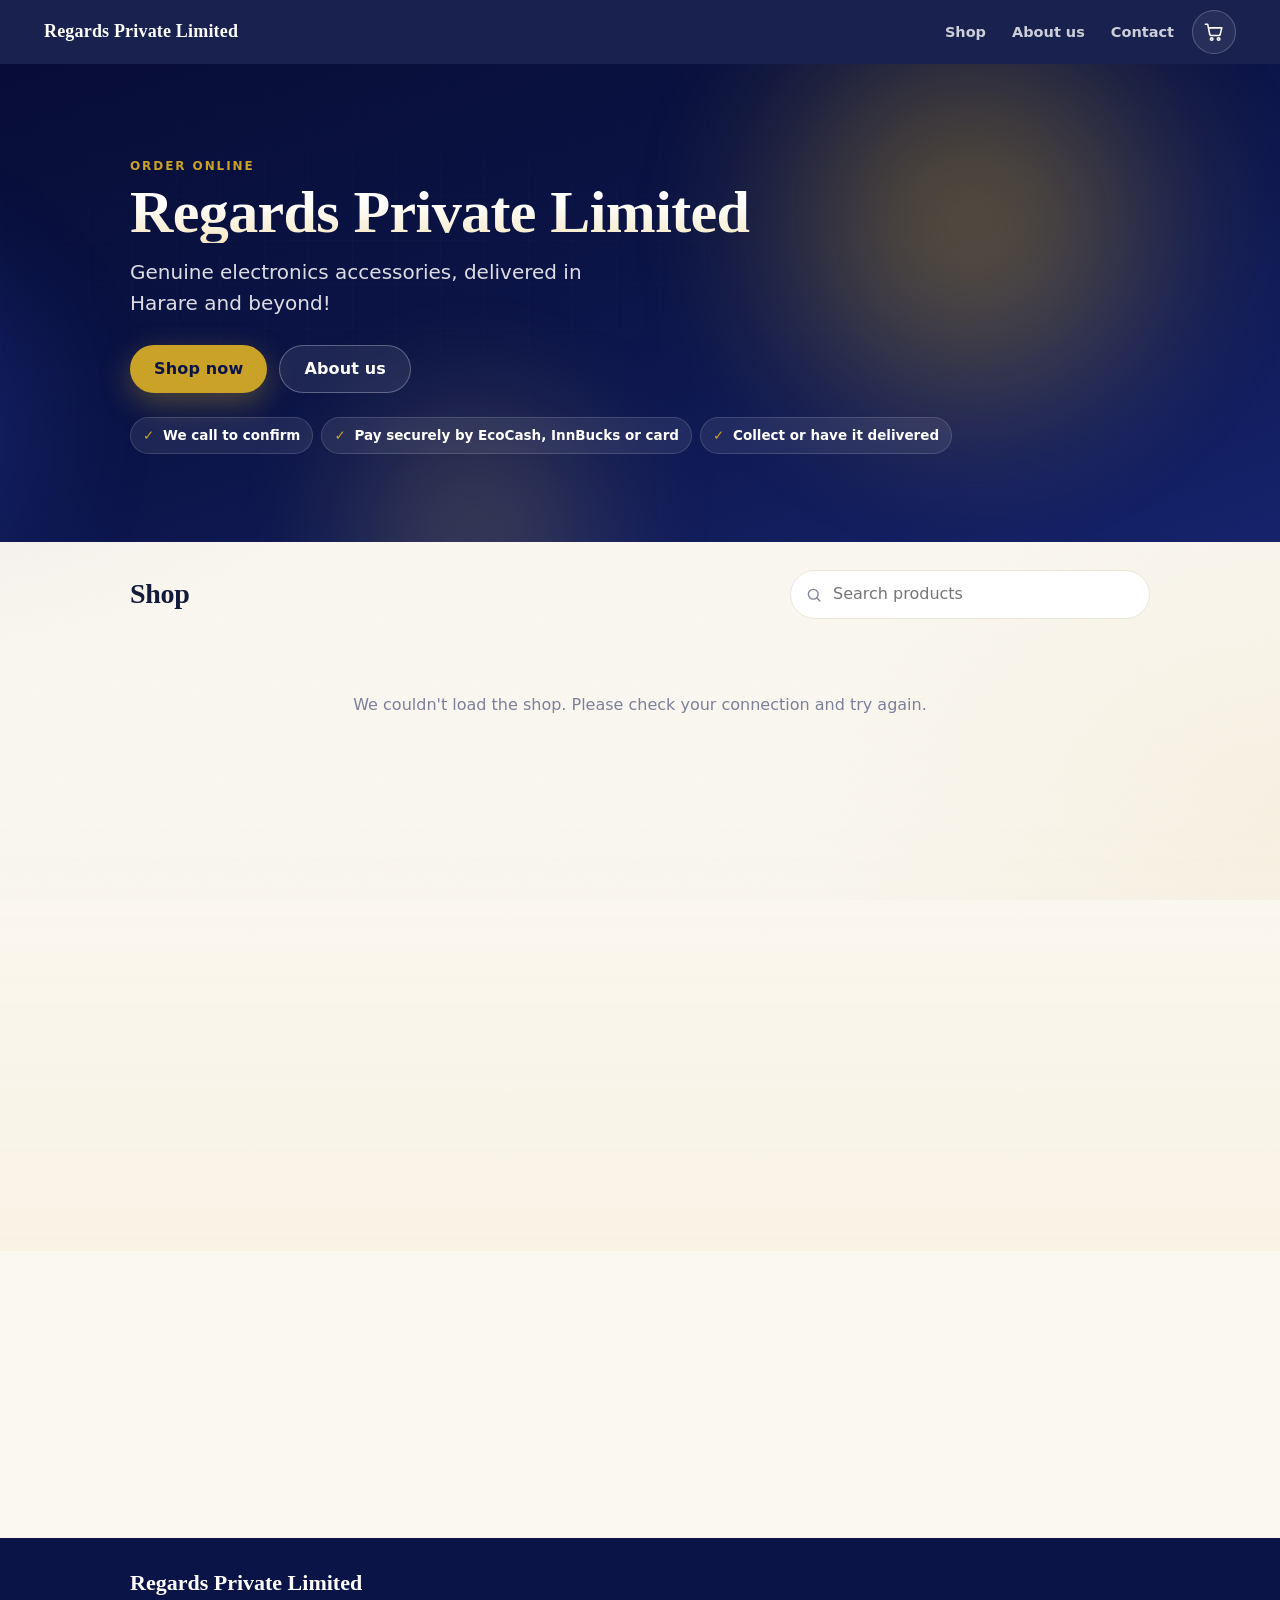
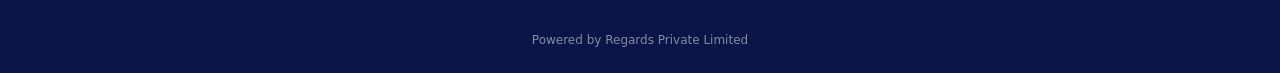
==== commit 90d8ab31: "Content Security Policy: only the page's own code runs, talking only to the shop's cloud" ====
--- a/index.html
+++ b/index.html
@@ -6,6 +6,10 @@
   <title>Regards Private Limited · Order online</title>
   <meta name="description" content="Genuine electronics accessories, delivered in Harare and beyond!">
   <meta name="theme-color" content="#0B1446">
+  <!-- Only this page's own code runs, and it talks only to the shop's cloud:
+       anything injected into the page could neither run nor send data away. -->
+  <meta http-equiv="Content-Security-Policy" content="default-src 'none'; script-src 'self'; style-src 'self' https://fonts.googleapis.com; font-src https://fonts.gstatic.com; img-src 'self' data: blob:; connect-src https://vazynemwwncqgcgcffbn.supabase.co; manifest-src 'self'; base-uri 'none'; form-action 'none'; object-src 'none'">
+  <meta name="referrer" content="strict-origin-when-cross-origin">
 
   <!-- The card a link shows on WhatsApp, Facebook and Instagram. -->
   <meta property="og:type" content="website">
--- a/shop.css
+++ b/shop.css
@@ -370,3 +370,33 @@
   .aurora span { animation: none !important; }
   .rise, .reveal { opacity: 1 !important; transform: none !important; }
 }
+
+/* ====================================================================
+   Tablets: one margin for every section, so their left edges line up and
+   the page breathes between phone and laptop widths.
+   ==================================================================== */
+:root { --gutter: clamp(16px, 4.5vw, 44px); --page: 1020px; }
+.bar { padding-left: max(var(--gutter), env(safe-area-inset-left)); padding-right: max(var(--gutter), env(safe-area-inset-right)); }
+.hero-inner { padding-left: max(var(--gutter), calc((100% - var(--page)) / 2)); padding-right: max(var(--gutter), calc((100% - var(--page)) / 2)); }
+.catalogue { max-width: none; padding-left: max(var(--gutter), calc((100% - var(--page)) / 2)); padding-right: max(var(--gutter), calc((100% - var(--page)) / 2)); }
+.about { padding: 40px max(var(--gutter), calc((100% - var(--page)) / 2)) 64px; }
+.about-inner, .contact-inner, .footer-inner, .powered { max-width: var(--page); }
+.contact { padding-left: var(--gutter); padding-right: var(--gutter); }
+.footer { padding-left: var(--gutter); padding-right: var(--gutter); }
+.catalogue { padding-bottom: 40px; }
+@media (min-width: 680px) and (max-width: 1100px) {
+  .grid { gap: 20px; }
+  .hero h1 { font-size: clamp(40px, 6.4vw, 60px); }
+  .about-inner { grid-template-columns: 1fr; }
+  .values { grid-template-columns: repeat(2, minmax(0, 1fr)); }
+}
+
+/* Touch screens: no fixed background (iPads stretch or jump it), and the
+   hover lifts and zooms only where there's a mouse, or they stick on a tap. */
+@media (hover: none) {
+  body { background-attachment: scroll; }
+  body::before { position: absolute; }
+  .product:hover, .product.reveal.shown:hover { transform: none; }
+  .product:hover .photo img, .product:hover .placeholder { transform: none; }
+  .cta:hover, .contact-actions .chip-link:hover { transform: none; }
+}
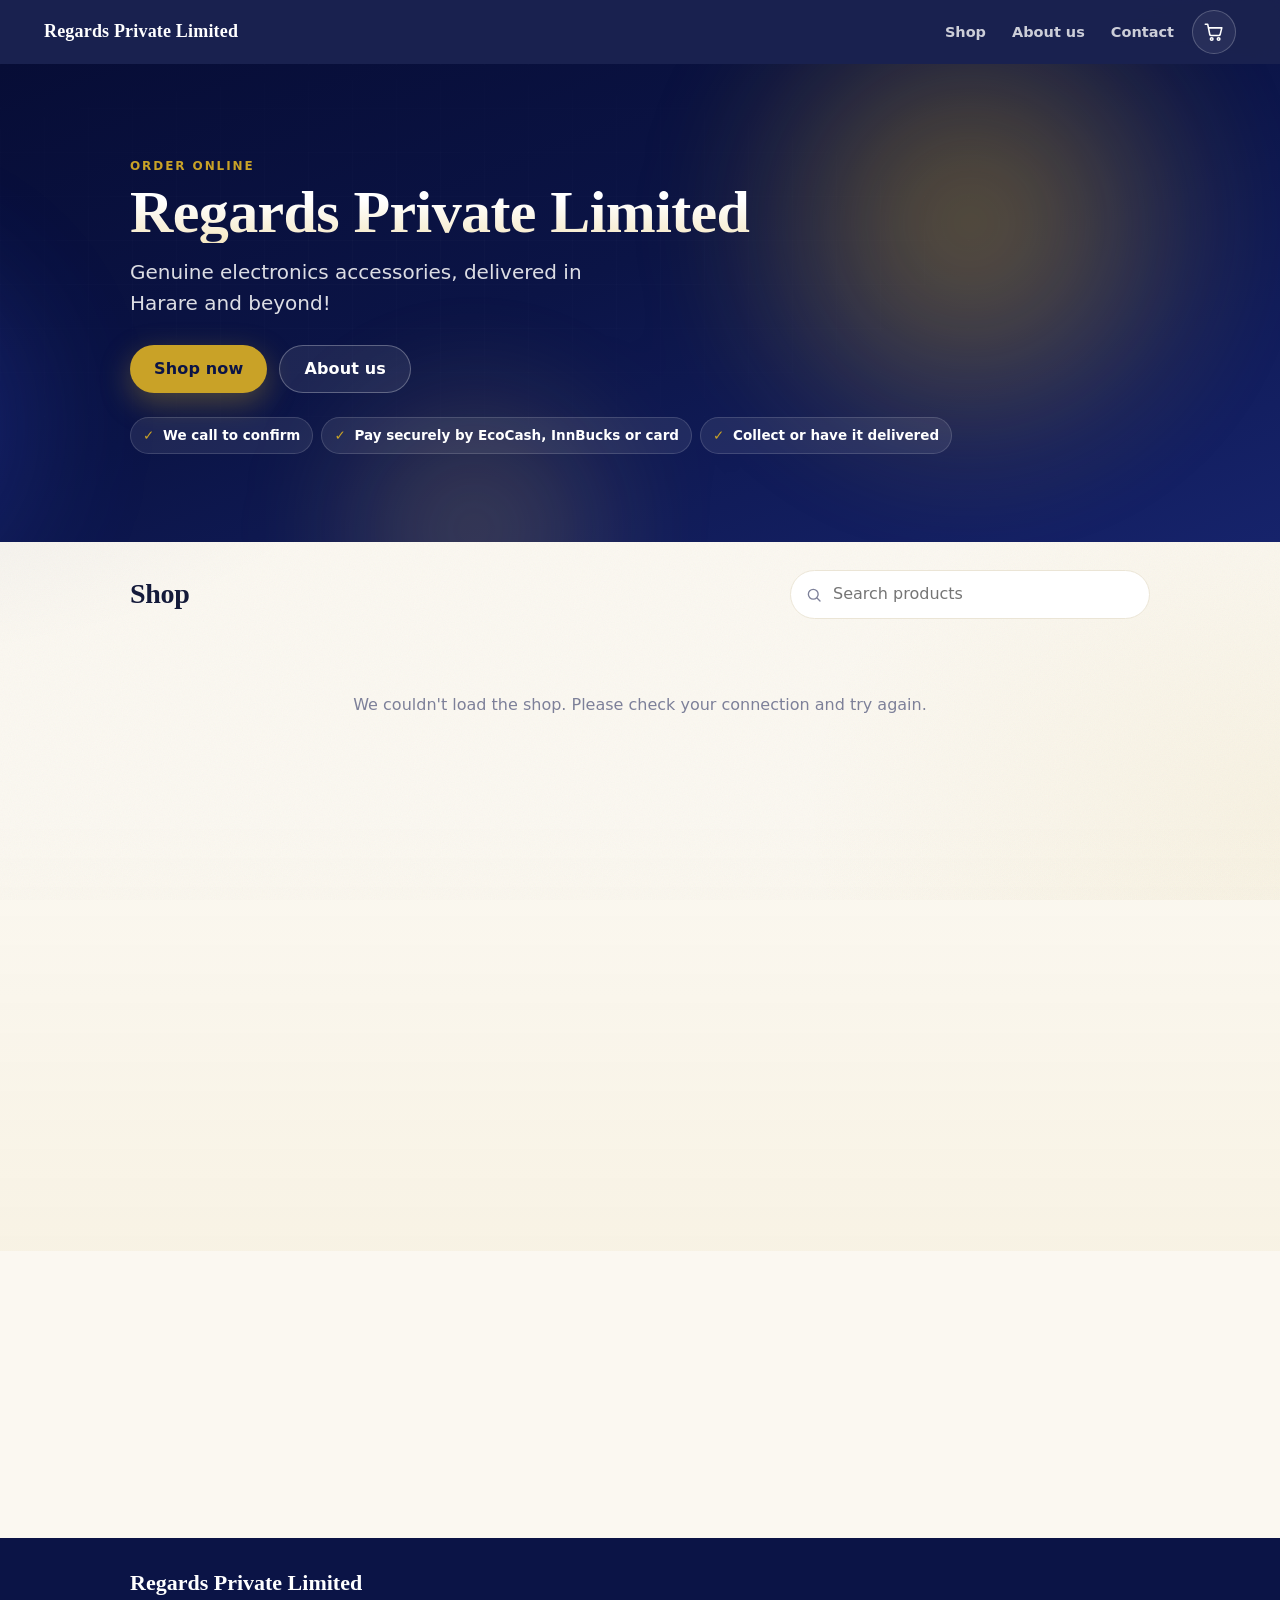
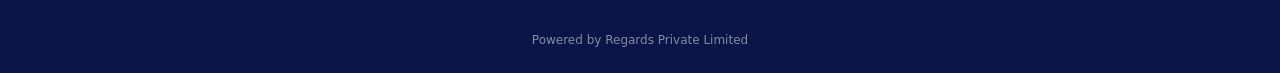
==== commit c22e5824: "Also published on Cloudflare Pages (regards-shop.pages.dev): GitHub Pages is unreachable on Econet L" ====
--- a/index.html
+++ b/index.html
@@ -15,8 +15,8 @@
   <meta property="og:type" content="website">
   <meta property="og:title" content="Regards Private Limited · Order online">
   <meta property="og:description" content="Genuine electronics accessories, delivered in Harare and beyond!">
-  <meta property="og:image" content="https://skiff1.github.io/shop/share.png">
-  <meta property="og:url" content="https://skiff1.github.io/shop/">
+  <meta property="og:image" content="https://regards-shop.pages.dev/share.png">
+  <meta property="og:url" content="https://regards-shop.pages.dev/">
   <meta name="twitter:card" content="summary_large_image">
 
   <link rel="icon" href="icon.png">
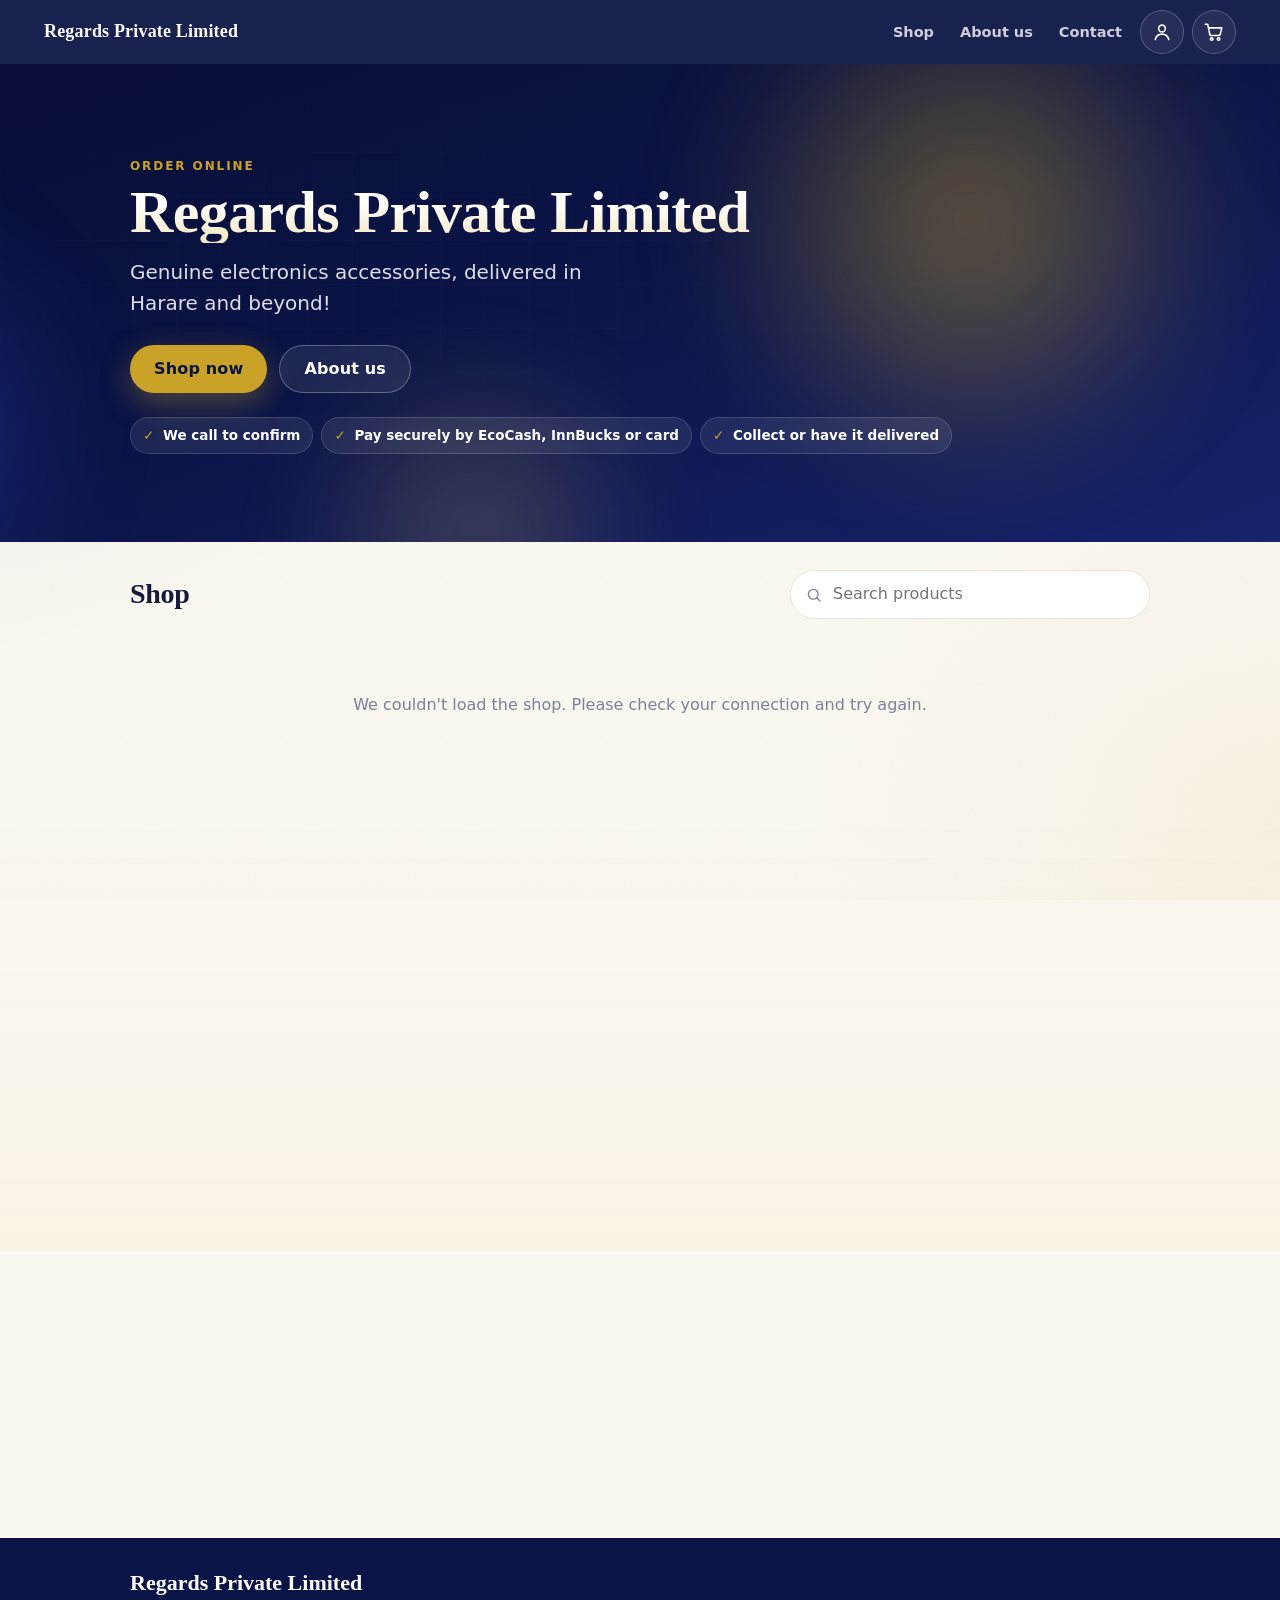
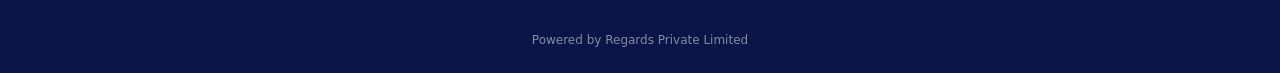
==== commit ab92993e: "Shop: customer accounts, featured products, online prices and the announcement Co-Authored-By: Claud" ====
--- a/index.html
+++ b/index.html
@@ -36,11 +36,16 @@
       <a href="#about">About us</a>
       <a href="#contact">Contact</a>
     </nav>
+    <button class="basket-button account-button" id="open-account" type="button" aria-label="Your account">
+      <svg viewBox="0 0 24 24" aria-hidden="true"><circle cx="12" cy="8.2" r="3.7"/><path d="M4.6 20.2c.9-3.7 3.9-5.9 7.4-5.9s6.5 2.2 7.4 5.9"/></svg>
+    </button>
     <button class="basket-button" id="open-basket" type="button" aria-label="Open your basket">
       <svg viewBox="0 0 24 24" aria-hidden="true"><path d="M2.5 3.5h2.6l2.3 11.2a1.5 1.5 0 0 0 1.5 1.2h8.3a1.5 1.5 0 0 0 1.5-1.1l1.8-7.3H6"/><circle cx="9.5" cy="19.6" r="1.4"/><circle cx="17" cy="19.6" r="1.4"/></svg>
       <span class="basket-count" id="basket-count" hidden>0</span>
     </button>
   </header>
+
+  <p class="banner" id="banner" role="status" hidden></p>
 
   <main>
     <section class="hero">
@@ -60,6 +65,20 @@
           <li><span aria-hidden="true">✓</span> Pay securely by EcoCash, InnBucks or card</li>
           <li><span aria-hidden="true">✓</span> Collect or have it delivered</li>
         </ul>
+      </div>
+    </section>
+
+    <section class="receipt" id="receipt" aria-live="polite" hidden>
+      <div class="wrap">
+        <div class="receipt-card">
+          <p class="eyebrow" id="receipt-state">Checking your payment…</p>
+          <h2 id="receipt-title">Thank you</h2>
+          <p class="receipt-meta" id="receipt-meta"></p>
+          <ul class="receipt-lines" id="receipt-lines"></ul>
+          <p class="receipt-total" id="receipt-total"></p>
+          <p class="receipt-note" id="receipt-note"></p>
+          <a class="cta" href="#shop" id="receipt-shop">Back to the shop</a>
+        </div>
       </div>
     </section>
 
@@ -171,6 +190,40 @@
     </div>
   </aside>
 
+  <!-- The customer's account: signed in with a link or code sent to their email. -->
+  <aside class="sheet" id="account-sheet" aria-labelledby="account-title" aria-modal="true" role="dialog" hidden>
+    <div class="sheet-handle" aria-hidden="true"></div>
+    <div class="sheet-head">
+      <h2 id="account-title">Your account</h2>
+      <button class="close" id="close-account" type="button" aria-label="Close">×</button>
+    </div>
+
+    <form class="checkout" id="sign-in" novalidate>
+      <p class="fine">Sign in with your email to see your orders and receipts, and to have your details filled in next time. No password: we email you a code.</p>
+      <label>Email<input name="email" type="email" autocomplete="email" required maxlength="120"></label>
+      <button class="primary" id="send-code" type="submit">Email me a sign-in code</button>
+      <div id="code-step" hidden>
+        <label>The code from the email<input name="code" inputmode="numeric" autocomplete="one-time-code" maxlength="10"></label>
+        <button class="primary" id="verify-code" type="button">Sign in</button>
+        <p class="fine">Or tap the sign-in link in the email.</p>
+      </div>
+      <p class="form-error" id="sign-in-error" role="alert" hidden></p>
+    </form>
+
+    <div id="account-view" hidden>
+      <p class="fine">Signed in as <strong id="account-email"></strong> · <a href="#" id="sign-out">Sign out</a></p>
+      <form class="checkout" id="my-details" novalidate>
+        <h3>Your details</h3>
+        <label>Name<input name="name" autocomplete="name" maxlength="80"></label>
+        <label>Phone number<input name="phone" type="tel" inputmode="tel" autocomplete="tel"></label>
+        <label>Delivery address <span class="optional">(optional)</span><textarea name="address" rows="2" maxlength="200" autocomplete="street-address"></textarea></label>
+        <button class="primary" id="save-details" type="submit">Save</button>
+      </form>
+      <h3 class="orders-title">Your orders</h3>
+      <ul class="my-orders" id="my-orders"></ul>
+    </div>
+  </aside>
+
   <div class="toast" id="toast" role="status" hidden></div>
 
   <script src="config.js"></script>
--- a/shop.css
+++ b/shop.css
@@ -400,3 +400,38 @@
   .product:hover .photo img, .product:hover .placeholder { transform: none; }
   .cta:hover, .contact-actions .chip-link:hover { transform: none; }
 }
+
+/* The receipt after paying by Paynow */
+.receipt { padding: 32px 0 8px; }
+.receipt-card { max-width: 560px; margin: 0 auto; background: var(--card); border-radius: var(--radius); padding: 28px;
+  box-shadow: var(--shadow); border: 1px solid var(--line); }
+.receipt-card h2 { margin: 6px 0 4px; }
+.receipt-meta { color: var(--muted); margin: 0 0 14px; }
+.receipt-lines { list-style: none; padding: 0; margin: 0 0 12px; }
+.receipt-lines li { display: flex; justify-content: space-between; gap: 12px; padding: 6px 0; border-bottom: 1px solid var(--line); }
+.receipt-total { font-weight: 700; margin: 10px 0; }
+.receipt-note { color: var(--ink-soft); }
+
+/* The customer's account */
+.account-button { margin-left: auto; margin-right: 8px; }
+.account-button + .basket-button { margin-left: 0; }
+#account-sheet { overflow-y: auto; }
+#account-sheet #code-step { display: grid; gap: 12px; }
+#account-sheet #code-step[hidden] { display: none; }
+.orders-title { margin: 22px 0 8px; }
+.my-orders { list-style: none; padding: 0; margin: 0; display: grid; gap: 12px; }
+.my-orders > li { border: 1px solid var(--line); border-radius: 14px; padding: 14px; background: var(--card); }
+.my-orders .order-head { display: flex; justify-content: space-between; gap: 10px; font-weight: 700; }
+.my-orders .order-status { color: var(--navy-2); font-weight: 600; margin: 4px 0 8px; }
+.my-orders .order-lines { color: var(--ink-soft); font-size: 14px; margin: 0 0 8px; }
+.my-orders .order-actions { display: flex; gap: 8px; flex-wrap: wrap; }
+.my-orders .order-actions a, .my-orders .order-actions button { font: inherit; font-size: 14px; font-weight: 600; border-radius: 999px;
+  padding: 8px 14px; border: 1px solid var(--line); background: var(--paper); color: var(--ink); cursor: pointer; text-decoration: none; }
+.my-orders .order-actions .pay { background: var(--gold); border-color: var(--gold); color: var(--navy); }
+@media (min-width: 720px) { .account-button { margin-left: 0; } }
+
+/* The shop's announcement, featured products and online prices */
+.banner { margin: 0; padding: 10px 16px; text-align: center; font-weight: 700; font-size: 14.5px; background: var(--gold); color: var(--navy); }
+.featured-tag { position: absolute; top: 10px; right: 10px; padding: 4px 10px; border-radius: 999px; font-size: 12px; font-weight: 700;
+  background: var(--navy); color: var(--gold); }
+.price .was { color: var(--muted); font-weight: 500; margin-right: 2px; }
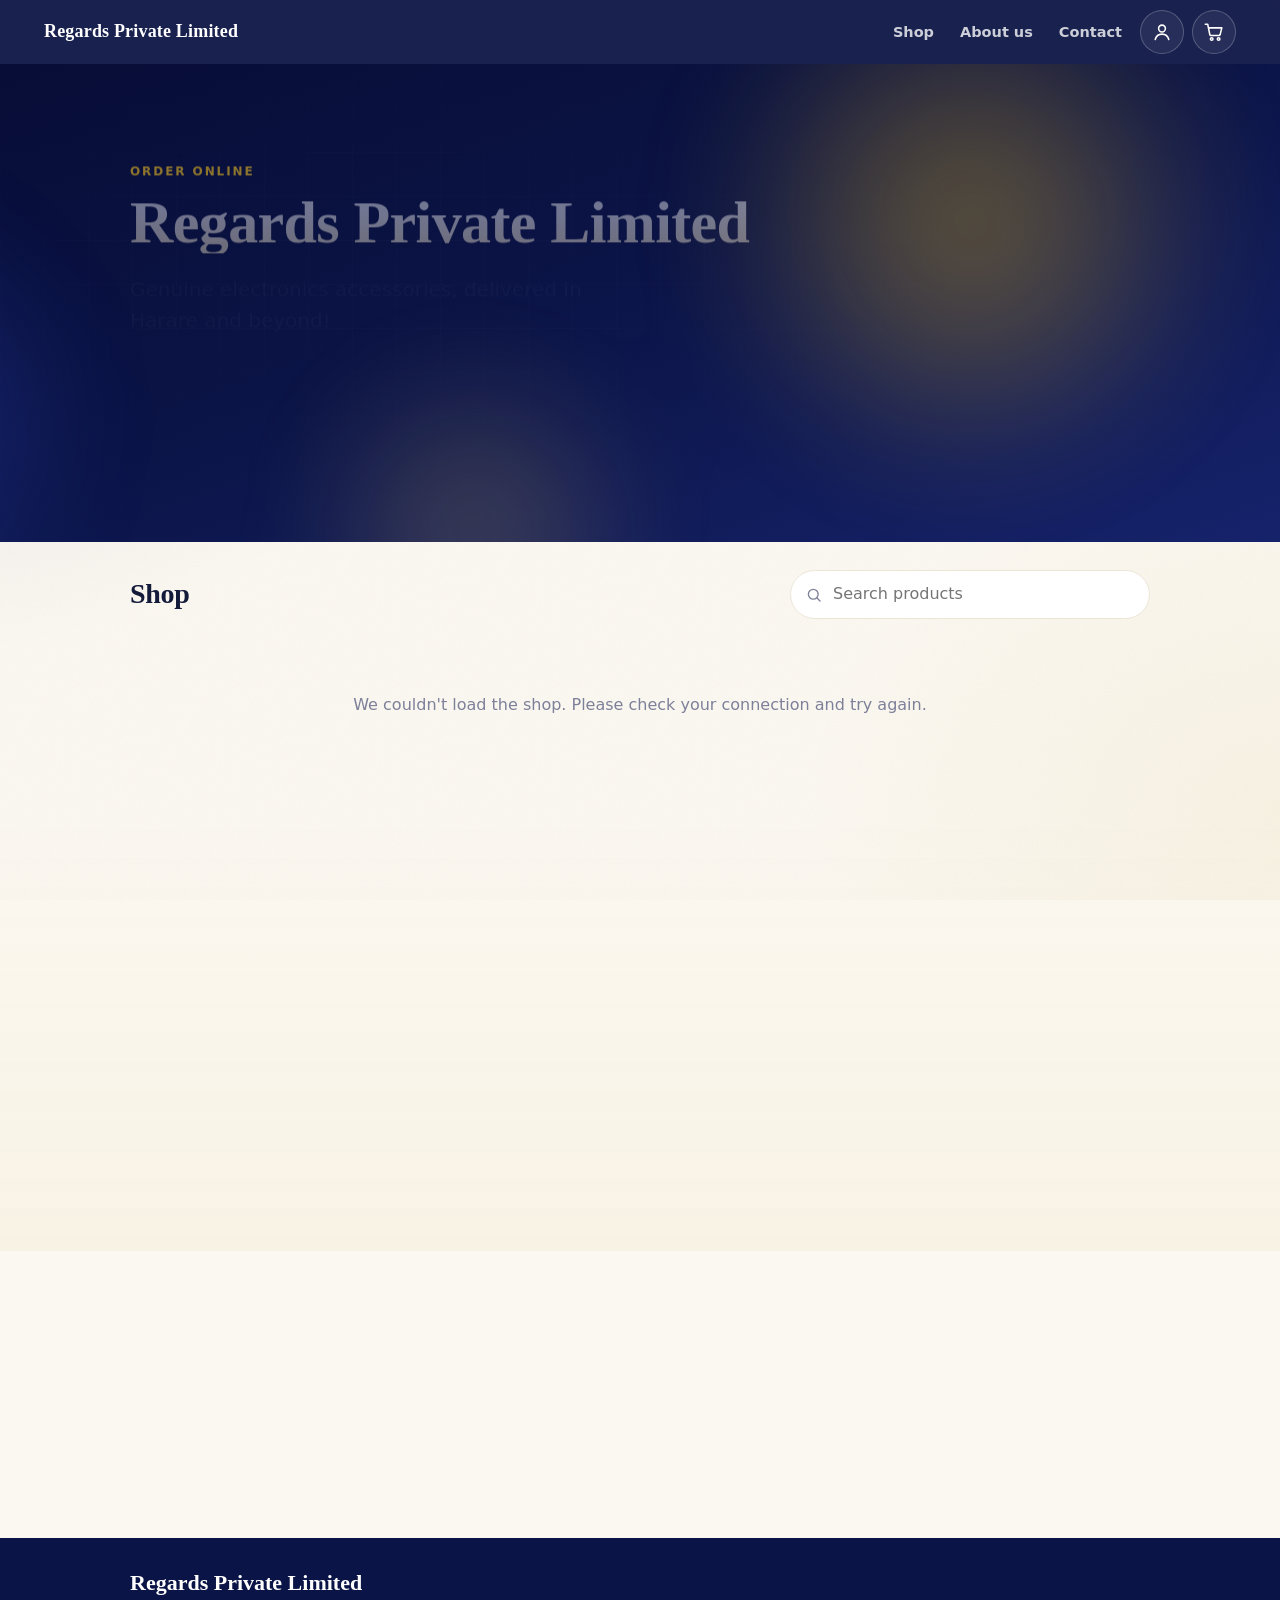
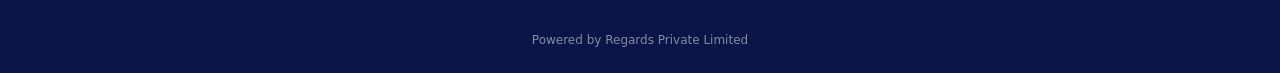
==== commit 3b402d69: "Shop: browse by category Co-Authored-By: Claude Opus 5.5 <noreply@anthropic.com>" ====
--- a/index.html
+++ b/index.html
@@ -90,6 +90,7 @@
           <input id="search" type="search" placeholder="Search products" autocomplete="off" aria-label="Search products">
         </label>
       </div>
+      <nav class="categories" id="categories" aria-label="Categories" hidden></nav>
       <div class="grid" id="grid" aria-live="polite">
         <div class="skeleton"></div><div class="skeleton"></div><div class="skeleton"></div><div class="skeleton"></div>
       </div>
--- a/shop.css
+++ b/shop.css
@@ -435,3 +435,11 @@
 .featured-tag { position: absolute; top: 10px; right: 10px; padding: 4px 10px; border-radius: 999px; font-size: 12px; font-weight: 700;
   background: var(--navy); color: var(--gold); }
 .price .was { color: var(--muted); font-weight: 500; margin-right: 2px; }
+
+/* Categories: a row of buttons above the products, scrolling sideways on a phone */
+.categories { display: flex; gap: 8px; overflow-x: auto; padding: 2px 2px 14px; margin: -4px 0 4px; scrollbar-width: none; }
+.categories::-webkit-scrollbar { display: none; }
+.category { flex: none; font: inherit; font-size: 14px; font-weight: 600; padding: 8px 16px; border-radius: 999px; cursor: pointer;
+  border: 1px solid var(--line); background: var(--card); color: var(--ink-soft); transition: background .2s, color .2s, border-color .2s; }
+.category:hover { border-color: var(--gold); color: var(--ink); }
+.category.on { background: var(--navy); border-color: var(--navy); color: #fff; }
